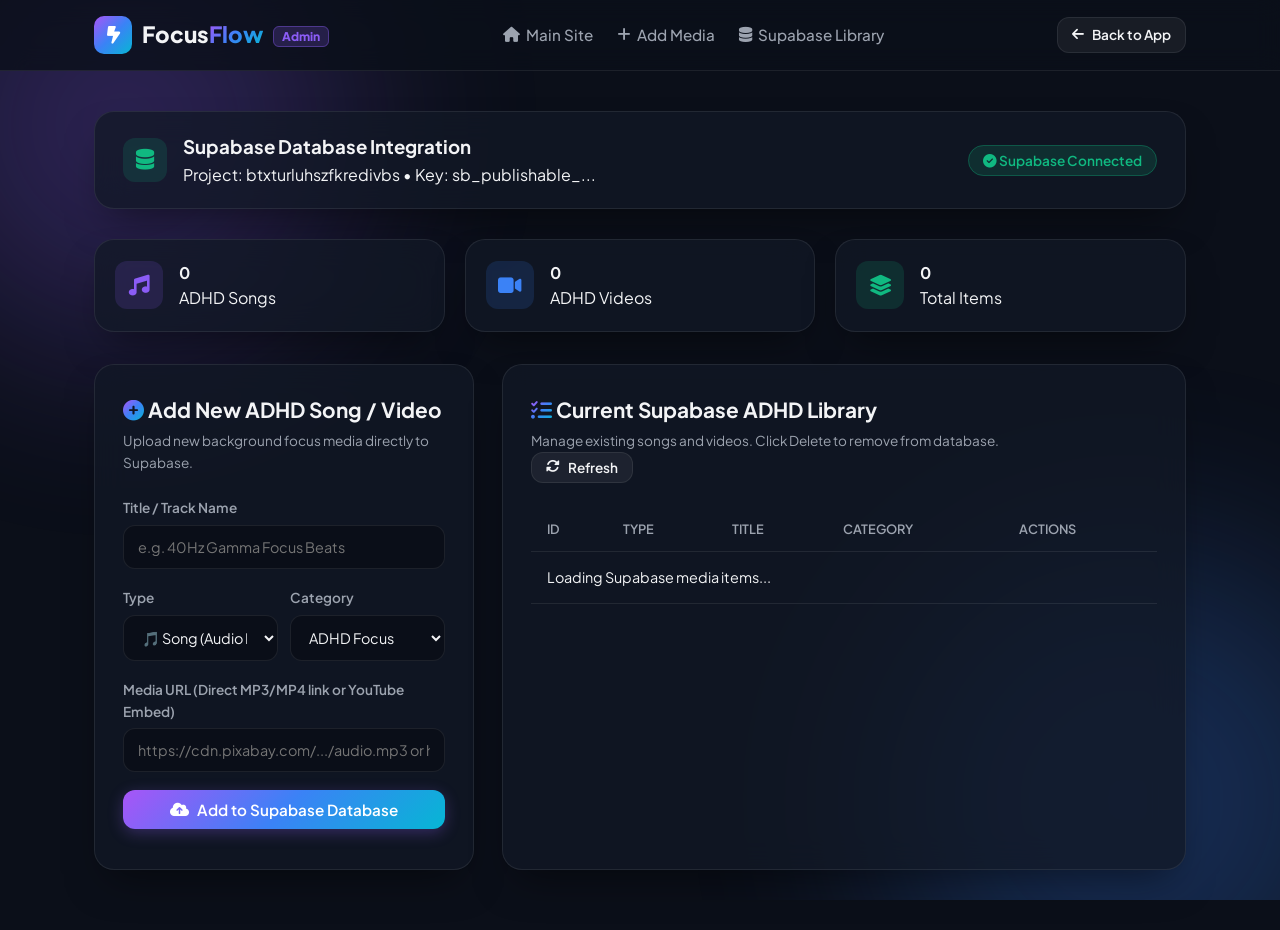
==== admin.html @ 46e99bf9 "FocusFlow: Add Supabase ADHD media player, Admin Portal, and Python server" ====
<!DOCTYPE html>
<html lang="en" data-theme="dark">
<head>
  <meta charset="UTF-8">
  <meta name="viewport" content="width=device-width, initial-scale=1.0">
  <title>FocusFlow — Admin Portal (Supabase ADHD Media Management)</title>
  <link rel="preconnect" href="https://fonts.googleapis.com">
  <link rel="preconnect" href="https://fonts.gstatic.com" crossorigin>
  <link href="https://fonts.googleapis.com/css2?family=Plus+Jakarta+Sans:wght@400;500;600;700;800&family=Space+Grotesk:wght@600;700&display=swap" rel="stylesheet">
  <link rel="stylesheet" href="https://cdnjs.cloudflare.com/ajax/libs/font-awesome/6.5.2/css/all.min.css">
  <link rel="stylesheet" href="style.css">
</head>
<body class="admin-body">
  <!-- Ambient background glow -->
  <div class="bg-glow">
    <div class="glow-orb orb-1"></div>
    <div class="glow-orb orb-2"></div>
  </div>

  <!-- Navbar -->
  <header class="navbar">
    <div class="nav-container">
      <a href="index.html" class="brand">
        <span class="brand-icon"><i class="fa-solid fa-bolt-lightning"></i></span>
        <span class="brand-name">Focus<span class="gradient-text">Flow</span> <span class="badge-admin">Admin</span></span>
      </a>
      <div class="nav-links">
        <a href="index.html"><i class="fa-solid fa-house"></i> Main Site</a>
        <a href="#add-section"><i class="fa-solid fa-plus"></i> Add Media</a>
        <a href="#manage-section"><i class="fa-solid fa-database"></i> Supabase Library</a>
      </div>
      <div class="nav-actions">
        <a href="index.html" class="btn btn-secondary btn-sm"><i class="fa-solid fa-arrow-left"></i> Back to App</a>
      </div>
    </div>
  </header>

  <main class="container admin-container">
    <!-- Supabase Status Banner -->
    <div class="supabase-banner glass-card">
      <div class="banner-left">
        <div class="supabase-logo"><i class="fa-solid fa-database"></i></div>
        <div>
          <h3>Supabase Database Integration</h3>
          <p>Project: <code>btxturluhszfkredivbs</code> • Key: <code>sb_publishable_...</code></p>
        </div>
      </div>
      <div class="banner-right">
        <span class="status-badge" id="dbStatusBadge"><i class="fa-solid fa-circle-check"></i> Supabase Connected</span>
      </div>
    </div>

    <!-- Stats grid -->
    <div class="admin-stats-grid">
      <div class="stat-card glass-card">
        <span class="stat-icon icon-purple"><i class="fa-solid fa-music"></i></span>
        <div>
          <h4 id="statAudioCount">0</h4>
          <p>ADHD Songs</p>
        </div>
      </div>
      <div class="stat-card glass-card">
        <span class="stat-icon icon-blue"><i class="fa-solid fa-video"></i></span>
        <div>
          <h4 id="statVideoCount">0</h4>
          <p>ADHD Videos</p>
        </div>
      </div>
      <div class="stat-card glass-card">
        <span class="stat-icon icon-green"><i class="fa-solid fa-layer-group"></i></span>
        <div>
          <h4 id="statTotalCount">0</h4>
          <p>Total Items</p>
        </div>
      </div>
    </div>

    <div class="admin-content-grid">
      <!-- Add Media Form -->
      <section id="add-section" class="glass-card form-card">
        <div class="card-header">
          <h3><i class="fa-solid fa-circle-plus gradient-text"></i> Add New ADHD Song / Video</h3>
          <p>Upload new background focus media directly to Supabase.</p>
        </div>

        <form id="addMediaForm">
          <div class="form-group">
            <label for="mediaTitle">Title / Track Name</label>
            <input type="text" id="mediaTitle" placeholder="e.g. 40Hz Gamma Focus Beats" required>
          </div>

          <div class="form-row">
            <div class="form-group">
              <label for="mediaType">Type</label>
              <select id="mediaType" required>
                <option value="audio">🎵 Song (Audio MP3/Stream)</option>
                <option value="video">🎬 Video (YouTube/MP4)</option>
              </select>
            </div>

            <div class="form-group">
              <label for="mediaCategory">Category</label>
              <select id="mediaCategory" required>
                <option value="ADHD Focus">ADHD Focus</option>
                <option value="Binaural Beats">Binaural Beats</option>
                <option value="Lo-Fi Beats">Lo-Fi Beats</option>
                <option value="Ambient Sound">Ambient Sound</option>
                <option value="Lofi Video">Lofi Video</option>
                <option value="Study Video">Study Video</option>
              </select>
            </div>
          </div>

          <div class="form-group">
            <label for="mediaUrl">Media URL (Direct MP3/MP4 link or YouTube Embed)</label>
            <input type="url" id="mediaUrl" placeholder="https://cdn.pixabay.com/.../audio.mp3 or https://www.youtube.com/embed/..." required>
          </div>

          <button type="submit" class="btn btn-primary btn-block" id="saveMediaBtn">
            <i class="fa-solid fa-cloud-arrow-up"></i> Add to Supabase Database
          </button>
          <p id="formFeedback" class="form-feedback"></p>
        </form>
      </section>

      <!-- Manage Library -->
      <section id="manage-section" class="glass-card table-card">
        <div class="card-header flex-between">
          <div>
            <h3><i class="fa-solid fa-list-check gradient-text"></i> Current Supabase ADHD Library</h3>
            <p>Manage existing songs and videos. Click Delete to remove from database.</p>
          </div>
          <button id="refreshLibraryBtn" class="btn btn-secondary btn-sm"><i class="fa-solid fa-rotate"></i> Refresh</button>
        </div>

        <div class="table-responsive">
          <table class="admin-table">
            <thead>
              <tr>
                <th>ID</th>
                <th>Type</th>
                <th>Title</th>
                <th>Category</th>
                <th>Actions</th>
              </tr>
            </thead>
            <tbody id="mediaTableBody">
              <tr>
                <td colspan="5" class="text-center py-4">Loading Supabase media items...</td>
              </tr>
            </tbody>
          </table>
        </div>
      </section>
    </div>
  </main>

  <script src="script.js"></script>
</body>
</html>
---- style.css ----
/* ==========================================================================
   FocusFlow Modern Dark Glassmorphism CSS Design System
   ========================================================================== */

:root {
  --bg-primary: #0b0f19;
  --bg-card: rgba(18, 24, 38, 0.75);
  --bg-card-hover: rgba(28, 36, 56, 0.85);
  --border-color: rgba(255, 255, 255, 0.08);
  --text-main: #f3f4f6;
  --text-muted: #9ca3af;
  --accent-purple: #8b5cf6;
  --accent-blue: #3b82f6;
  --accent-cyan: #06b6d4;
  --accent-green: #10b981;
  --accent-red: #ef4444;
  --gradient-brand: linear-gradient(135deg, #a855f7 0%, #3b82f6 50%, #06b6d4 100%);
  --radius-lg: 20px;
  --radius-md: 12px;
  --radius-sm: 8px;
  --shadow-lg: 0 20px 40px -15px rgba(0, 0, 0, 0.5);
  --transition-fast: all 0.2s cubic-bezier(0.4, 0, 0.2, 1);
}

[data-theme="light"] {
  --bg-primary: #f8fafc;
  --bg-card: rgba(255, 255, 255, 0.85);
  --bg-card-hover: rgba(255, 255, 255, 0.95);
  --border-color: rgba(0, 0, 0, 0.08);
  --text-main: #0f172a;
  --text-muted: #64748b;
  --shadow-lg: 0 10px 30px -10px rgba(0, 0, 0, 0.1);
}

* {
  box-sizing: border-box;
  margin: 0;
  padding: 0;
  font-family: 'Plus Jakarta Sans', -apple-system, sans-serif;
}

body {
  background-color: var(--bg-primary);
  color: var(--text-main);
  min-height: 100vh;
  line-height: 1.6;
  overflow-x: hidden;
  position: relative;
  transition: background-color 0.3s ease, color 0.3s ease;
}

/* Background Ambient Orbs */
.bg-glow {
  position: fixed;
  inset: 0;
  pointer-events: none;
  z-index: -1;
  overflow: hidden;
}

.glow-orb {
  position: absolute;
  border-radius: 50%;
  filter: blur(100px);
  opacity: 0.25;
}

.orb-1 { width: 450px; height: 450px; background: #8b5cf6; top: -100px; left: -100px; }
.orb-2 { width: 500px; height: 500px; background: #3b82f6; bottom: -150px; right: -100px; }
.orb-3 { width: 300px; height: 300px; background: #06b6d4; top: 40%; left: 35%; }

.container {
  max-width: 1140px;
  margin: 0 auto;
  padding: 0 24px;
}

.gradient-text {
  background: var(--gradient-brand);
  -webkit-background-clip: text;
  -webkit-text-fill-color: transparent;
}

.glass-card {
  background: var(--bg-card);
  backdrop-filter: blur(16px);
  -webkit-backdrop-filter: blur(16px);
  border: 1px solid var(--border-color);
  border-radius: var(--radius-lg);
  box-shadow: var(--shadow-lg);
  transition: var(--transition-fast);
}

.glass-card:hover {
  border-color: rgba(255, 255, 255, 0.15);
}

/* Navbar */
.navbar {
  position: sticky;
  top: 0;
  z-index: 100;
  background: rgba(11, 15, 25, 0.8);
  backdrop-filter: blur(12px);
  border-bottom: 1px solid var(--border-color);
  padding: 16px 0;
}

.nav-container {
  display: flex;
  align-items: center;
  justify-content: space-between;
  max-width: 1140px;
  margin: 0 auto;
  padding: 0 24px;
}

.brand {
  display: flex;
  align-items: center;
  gap: 10px;
  text-decoration: none;
  font-size: 1.4rem;
  font-weight: 800;
  color: var(--text-main);
  font-family: 'Space Grotesk', sans-serif;
}

.brand-icon {
  width: 38px;
  height: 38px;
  background: var(--gradient-brand);
  border-radius: 10px;
  display: flex;
  align-items: center;
  justify-content: center;
  color: white;
  font-size: 1.1rem;
}

.badge-admin {
  font-size: 0.75rem;
  padding: 2px 8px;
  background: rgba(139, 92, 246, 0.2);
  color: var(--accent-purple);
  border: 1px solid rgba(139, 92, 246, 0.4);
  border-radius: 6px;
  margin-left: 6px;
  vertical-align: middle;
}

.nav-links {
  display: flex;
  gap: 24px;
}

.nav-links a {
  color: var(--text-muted);
  text-decoration: none;
  font-weight: 500;
  font-size: 0.95rem;
  transition: var(--transition-fast);
  display: flex;
  align-items: center;
  gap: 6px;
}

.nav-links a:hover {
  color: var(--text-main);
}

.nav-actions {
  display: flex;
  align-items: center;
  gap: 12px;
}

/* Buttons */
.btn {
  display: inline-flex;
  align-items: center;
  justify-content: center;
  gap: 8px;
  padding: 10px 20px;
  border-radius: var(--radius-md);
  font-weight: 600;
  font-size: 0.95rem;
  cursor: pointer;
  border: none;
  transition: var(--transition-fast);
  text-decoration: none;
}

.btn-primary {
  background: var(--gradient-brand);
  color: white;
  box-shadow: 0 4px 15px rgba(139, 92, 246, 0.3);
}

.btn-primary:hover {
  transform: translateY(-2px);
  box-shadow: 0 6px 20px rgba(139, 92, 246, 0.4);
}

.btn-secondary {
  background: rgba(255, 255, 255, 0.06);
  color: var(--text-main);
  border: 1px solid var(--border-color);
}

.btn-secondary:hover {
  background: rgba(255, 255, 255, 0.12);
}

.btn-outline {
  background: transparent;
  border: 1px solid var(--accent-purple);
  color: var(--accent-purple);
}

.btn-outline:hover {
  background: rgba(139, 92, 246, 0.1);
}

.btn-danger {
  background: rgba(239, 68, 68, 0.15);
  color: var(--accent-red);
  border: 1px solid rgba(239, 68, 68, 0.3);
}

.btn-danger:hover {
  background: rgba(239, 68, 68, 0.3);
}

.btn-sm { padding: 6px 14px; font-size: 0.85rem; }
.btn-lg { padding: 14px 28px; font-size: 1.05rem; }
.btn-block { width: 100%; }

.icon-button {
  width: 40px;
  height: 40px;
  border-radius: 50%;
  background: rgba(255, 255, 255, 0.05);
  border: 1px solid var(--border-color);
  color: var(--text-main);
  cursor: pointer;
  display: flex;
  align-items: center;
  justify-content: center;
  transition: var(--transition-fast);
}

.icon-button:hover {
  background: rgba(255, 255, 255, 0.1);
}

.btn-circle {
  width: 44px;
  height: 44px;
  border-radius: 50%;
  border: 1px solid var(--border-color);
  background: rgba(255, 255, 255, 0.08);
  color: var(--text-main);
  cursor: pointer;
  display: flex;
  align-items: center;
  justify-content: center;
  font-size: 1.1rem;
  transition: var(--transition-fast);
}

.btn-circle:hover {
  background: rgba(255, 255, 255, 0.18);
  transform: scale(1.05);
}

.btn-play-main {
  width: 56px;
  height: 56px;
  background: var(--gradient-brand);
  color: white;
  border: none;
  font-size: 1.3rem;
  box-shadow: 0 0 20px rgba(139, 92, 246, 0.4);
}

.btn-play-main:hover {
  transform: scale(1.08);
  box-shadow: 0 0 25px rgba(139, 92, 246, 0.6);
}

/* Hero Section */
.hero-section {
  padding: 80px 0 50px;
  text-align: center;
}

.badge {
  display: inline-flex;
  align-items: center;
  gap: 8px;
  padding: 6px 16px;
  border-radius: 30px;
  background: rgba(139, 92, 246, 0.12);
  border: 1px solid rgba(139, 92, 246, 0.3);
  color: var(--accent-purple);
  font-size: 0.85rem;
  font-weight: 600;
  margin-bottom: 24px;
}

.hero-title {
  font-size: 3.5rem;
  font-weight: 800;
  line-height: 1.15;
  margin-bottom: 20px;
  font-family: 'Space Grotesk', sans-serif;
}

.hero-subtitle {
  font-size: 1.2rem;
  color: var(--text-muted);
  max-width: 680px;
  margin: 0 auto 36px;
}

.hero-buttons {
  display: flex;
  justify-content: center;
  gap: 16px;
  flex-wrap: wrap;
}

/* Sections */
.player-section, .timer-section, .ai-section, .features-section {
  padding: 50px 0;
}

.section-header {
  text-align: center;
  margin-bottom: 36px;
}

.section-title {
  font-size: 2.2rem;
  font-weight: 700;
  margin-bottom: 8px;
  font-family: 'Space Grotesk', sans-serif;
}

.section-desc {
  color: var(--text-muted);
  font-size: 1rem;
}

/* ADHD Player Card */
.player-card {
  padding: 32px;
}

.player-header {
  display: flex;
  justify-content: space-between;
  align-items: center;
  margin-bottom: 24px;
  padding-bottom: 20px;
  border-bottom: 1px solid var(--border-color);
}

.player-status-wrap {
  display: flex;
  align-items: center;
  gap: 16px;
}

.now-playing-label {
  font-size: 0.75rem;
  font-weight: 700;
  color: var(--accent-purple);
  letter-spacing: 1px;
}

.track-title {
  font-size: 1.4rem;
  font-weight: 700;
  margin: 2px 0 4px;
}

.track-category-badge {
  display: inline-block;
  padding: 2px 10px;
  background: rgba(6, 182, 212, 0.15);
  color: var(--accent-cyan);
  border: 1px solid rgba(6, 182, 212, 0.3);
  border-radius: 12px;
  font-size: 0.75rem;
  font-weight: 600;
}

/* Equalizer Animation */
.playing-equalizer {
  display: flex;
  align-items: flex-end;
  gap: 3px;
  height: 24px;
}

.playing-equalizer span {
  width: 4px;
  height: 100%;
  background: var(--gradient-brand);
  border-radius: 3px;
  animation: eqBounce 1.2s infinite ease-in-out alternate;
}

.playing-equalizer span:nth-child(1) { animation-delay: 0.1s; }
.playing-equalizer span:nth-child(2) { animation-delay: 0.3s; }
.playing-equalizer span:nth-child(3) { animation-delay: 0.2s; }
.playing-equalizer span:nth-child(4) { animation-delay: 0.4s; }

@keyframes eqBounce {
  0% { height: 4px; }
  100% { height: 24px; }
}

.player-controls-row {
  display: flex;
  align-items: center;
  justify-content: space-between;
  margin-bottom: 24px;
}

.audio-controls {
  display: flex;
  align-items: center;
  gap: 16px;
}

.volume-wrap {
  display: flex;
  align-items: center;
  gap: 12px;
  background: rgba(255, 255, 255, 0.03);
  padding: 8px 16px;
  border-radius: 30px;
  border: 1px solid var(--border-color);
}

.volume-slider {
  accent-color: var(--accent-purple);
  cursor: pointer;
  width: 100px;
}

.track-selector-section {
  display: flex;
  flex-direction: column;
  gap: 16px;
}

.filter-pills {
  display: flex;
  gap: 10px;
  flex-wrap: wrap;
}

.pill {
  padding: 6px 14px;
  border-radius: 20px;
  background: rgba(255, 255, 255, 0.05);
  border: 1px solid var(--border-color);
  color: var(--text-muted);
  font-size: 0.85rem;
  font-weight: 500;
  cursor: pointer;
  transition: var(--transition-fast);
}

.pill.active, .pill:hover {
  background: rgba(139, 92, 246, 0.2);
  color: var(--accent-purple);
  border-color: rgba(139, 92, 246, 0.4);
}

.select-wrapper {
  display: flex;
  flex-direction: column;
  gap: 8px;
}

.select-wrapper label {
  font-size: 0.85rem;
  font-weight: 600;
  color: var(--text-muted);
}

.track-select-dropdown {
  width: 100%;
  padding: 12px 16px;
  border-radius: var(--radius-md);
  background: rgba(11, 15, 25, 0.9);
  color: var(--text-main);
  border: 1px solid var(--border-color);
  font-size: 0.95rem;
  cursor: pointer;
  outline: none;
}

/* Background Video Overlay */
.video-bg-container {
  position: fixed;
  inset: 0;
  z-index: 999;
  background: black;
  display: flex;
  align-items: center;
  justify-content: center;
}

.video-bg-container iframe {
  width: 100vw;
  height: 100vh;
  border: none;
  pointer-events: auto;
}

.video-overlay-shade {
  position: absolute;
  inset: 0;
  background: rgba(0, 0, 0, 0.35);
  pointer-events: none;
}

.btn-close-video {
  position: absolute;
  top: 24px;
  right: 24px;
  z-index: 1000;
  width: 48px;
  height: 48px;
  border-radius: 50%;
  background: rgba(0, 0, 0, 0.7);
  color: white;
  border: 1px solid rgba(255, 255, 255, 0.3);
  font-size: 1.4rem;
  cursor: pointer;
  display: flex;
  align-items: center;
  justify-content: center;
}

/* Timer Section */
.timer-card {
  max-width: 520px;
  margin: 0 auto;
  padding: 36px;
  text-align: center;
}

.timer-modes {
  display: flex;
  justify-content: center;
  gap: 8px;
  background: rgba(255, 255, 255, 0.04);
  padding: 6px;
  border-radius: 30px;
  margin-bottom: 32px;
}

.mode-tab {
  flex: 1;
  padding: 10px;
  border-radius: 20px;
  border: none;
  background: transparent;
  color: var(--text-muted);
  font-weight: 600;
  font-size: 0.85rem;
  cursor: pointer;
  transition: var(--transition-fast);
}

.mode-tab.active {
  background: var(--gradient-brand);
  color: white;
  box-shadow: 0 4px 12px rgba(139, 92, 246, 0.3);
}

.timer-circle-wrap {
  position: relative;
  width: 220px;
  height: 220px;
  margin: 0 auto 32px;
  display: flex;
  align-items: center;
  justify-content: center;
}

.progress-ring {
  transform: rotate(-90deg);
}

.progress-ring-bg { stroke: rgba(255, 255, 255, 0.08); }
.progress-ring-fg {
  stroke: url(#gradient);
  stroke-dasharray: 596.9;
  stroke-dashoffset: 0;
  stroke-linecap: round;
  transition: stroke-dashoffset 0.5s ease;
}

.timer-center-info {
  position: absolute;
  display: flex;
  flex-direction: column;
  align-items: center;
}

.time-text {
  font-size: 3.2rem;
  font-weight: 800;
  font-family: 'Space Grotesk', sans-serif;
  letter-spacing: -1px;
}

.session-label {
  font-size: 0.85rem;
  color: var(--text-muted);
}

.timer-controls {
  display: flex;
  justify-content: center;
  gap: 16px;
  margin-bottom: 28px;
}

.quick-stats {
  display: flex;
  justify-content: space-around;
  border-top: 1px solid var(--border-color);
  padding-top: 20px;
}

.stat-box {
  display: flex;
  flex-direction: column;
}

.stat-num {
  font-size: 1.5rem;
  font-weight: 700;
  color: var(--accent-purple);
}

.stat-text {
  font-size: 0.8rem;
  color: var(--text-muted);
}

/* AI Section */
.ai-card {
  max-width: 680px;
  margin: 0 auto;
  padding: 32px;
}

.ai-coach-header {
  display: flex;
  align-items: center;
  gap: 16px;
  margin-bottom: 24px;
}

.ai-avatar {
  width: 48px;
  height: 48px;
  border-radius: 50%;
  background: var(--gradient-brand);
  display: flex;
  align-items: center;
  justify-content: center;
  color: white;
  font-size: 1.3rem;
}

.ai-name { font-size: 1.2rem; font-weight: 700; }
.ai-status { font-size: 0.85rem; color: var(--text-muted); display: flex; align-items: center; gap: 6px; }

.status-dot {
  width: 8px;
  height: 8px;
  background: var(--accent-green);
  border-radius: 50%;
  display: inline-block;
}

.ai-bubble {
  background: rgba(255, 255, 255, 0.04);
  border: 1px solid var(--border-color);
  padding: 20px;
  border-radius: var(--radius-md);
  font-size: 1.05rem;
  margin-bottom: 24px;
  min-height: 80px;
  transition: opacity 0.2s ease;
  white-space: pre-line;
}

.ai-actions {
  display: flex;
  gap: 12px;
  flex-wrap: wrap;
}

/* Floating Bottom-Right Capsule Player (Exact Match to Design) */
.floating-capsule-player {
  position: fixed;
  bottom: 28px;
  right: 28px;
  z-index: 1000;
  display: flex;
  align-items: center;
  justify-content: space-between;
  gap: 16px;
  padding: 8px 12px 8px 10px;
  min-width: 320px;
  max-width: 360px;
  border-radius: 50px;
  background: rgba(15, 20, 32, 0.95);
  border: 1px solid rgba(255, 255, 255, 0.12);
  box-shadow: 0 15px 35px rgba(0, 0, 0, 0.6);
  backdrop-filter: blur(16px);
  -webkit-backdrop-filter: blur(16px);
  transition: transform 0.2s ease, box-shadow 0.2s ease;
}

.floating-capsule-player:hover {
  transform: translateY(-2px);
  box-shadow: 0 20px 40px rgba(0, 0, 0, 0.8);
  border-color: rgba(139, 92, 246, 0.4);
}

.capsule-left {
  display: flex;
  align-items: center;
  gap: 12px;
  flex: 1;
  overflow: hidden;
}

.capsule-cd-icon {
  width: 36px;
  height: 36px;
  border-radius: 50%;
  background: #8b5cf6;
  color: #ffffff;
  display: flex;
  align-items: center;
  justify-content: center;
  font-size: 1.05rem;
  flex-shrink: 0;
  box-shadow: 0 4px 12px rgba(139, 92, 246, 0.4);
}

.capsule-track-info {
  display: flex;
  flex-direction: column;
  overflow: hidden;
}

.capsule-title {
  font-weight: 700;
  font-size: 0.88rem;
  color: #ffffff;
  white-space: nowrap;
  overflow: hidden;
  text-overflow: ellipsis;
  max-width: 190px;
}

.capsule-sub {
  font-size: 0.75rem;
  color: #9ca3af;
  margin-top: 1px;
}

.capsule-select-overlay {
  position: absolute;
  left: 0;
  top: 0;
  width: 80%;
  height: 100%;
  opacity: 0;
  cursor: pointer;
  z-index: 2;
}

.capsule-controls {
  position: relative;
  z-index: 3;
  flex-shrink: 0;
}

.capsule-play-btn {
  width: 44px;
  height: 44px;
  border-radius: 50%;
  background: rgba(255, 255, 255, 0.08);
  border: 1px solid rgba(255, 255, 255, 0.15);
  color: #ffffff;
  display: flex;
  align-items: center;
  justify-content: center;
  font-size: 1.1rem;
  cursor: pointer;
  transition: all 0.2s ease;
}

.capsule-play-btn:hover {
  background: rgba(255, 255, 255, 0.2);
  transform: scale(1.06);
}

/* Admin Portal Styles */
.admin-container { padding-top: 40px; padding-bottom: 60px; }
.supabase-banner { display: flex; justify-content: space-between; align-items: center; padding: 20px 28px; margin-bottom: 30px; }
.banner-left { display: flex; align-items: center; gap: 16px; }
.supabase-logo { width: 44px; height: 44px; background: rgba(16, 185, 129, 0.15); color: var(--accent-green); border-radius: 12px; display: flex; align-items: center; justify-content: center; font-size: 1.3rem; }
.status-badge { padding: 6px 14px; background: rgba(16, 185, 129, 0.15); color: var(--accent-green); border: 1px solid rgba(16, 185, 129, 0.3); border-radius: 20px; font-size: 0.85rem; font-weight: 600; }

.admin-stats-grid { display: grid; grid-template-columns: repeat(auto-fit, minmax(200px, 1fr)); gap: 20px; margin-bottom: 32px; }
.stat-card { display: flex; align-items: center; gap: 16px; padding: 20px; }
.stat-icon { width: 48px; height: 48px; border-radius: 12px; display: flex; align-items: center; justify-content: center; font-size: 1.3rem; }
.icon-purple { background: rgba(139, 92, 246, 0.15); color: var(--accent-purple); }
.icon-blue { background: rgba(59, 130, 246, 0.15); color: var(--accent-blue); }
.icon-green { background: rgba(16, 185, 129, 0.15); color: var(--accent-green); }

.admin-content-grid { display: grid; grid-template-columns: 380px 1fr; gap: 28px; }
@media (max-width: 900px) { .admin-content-grid { grid-template-columns: 1fr; } }

.form-card, .table-card { padding: 28px; }
.card-header { margin-bottom: 24px; }
.card-header h3 { font-size: 1.3rem; font-weight: 700; margin-bottom: 4px; }
.card-header p { font-size: 0.85rem; color: var(--text-muted); }

.form-group { margin-bottom: 18px; display: flex; flex-direction: column; gap: 6px; }
.form-group label { font-size: 0.85rem; font-weight: 600; color: var(--text-muted); }
.form-group input, .form-group select {
  width: 100%;
  padding: 12px 14px;
  border-radius: var(--radius-md);
  background: rgba(11, 15, 25, 0.9);
  border: 1px solid var(--border-color);
  color: var(--text-main);
  font-size: 0.9rem;
}

.form-row { display: grid; grid-template-columns: 1fr 1fr; gap: 12px; }
.form-feedback { margin-top: 12px; font-size: 0.85rem; text-align: center; }
.form-feedback.success { color: var(--accent-green); }
.form-feedback.error { color: var(--accent-red); }

.table-responsive { overflow-x: auto; }
.admin-table { width: 100%; border-collapse: collapse; text-align: left; font-size: 0.9rem; }
.admin-table th { padding: 12px 16px; border-bottom: 1px solid var(--border-color); color: var(--text-muted); font-weight: 600; font-size: 0.8rem; text-transform: uppercase; }
.admin-table td { padding: 14px 16px; border-bottom: 1px solid var(--border-color); }
.badge-type { padding: 4px 10px; border-radius: 12px; font-size: 0.75rem; font-weight: 600; }
.badge-audio { background: rgba(139, 92, 246, 0.15); color: var(--accent-purple); }
.badge-video { background: rgba(59, 130, 246, 0.15); color: var(--accent-blue); }
.category-pill { padding: 2px 8px; background: rgba(255, 255, 255, 0.06); border-radius: 6px; font-size: 0.8rem; }

.footer { border-top: 1px solid var(--border-color); padding: 40px 0; text-align: center; margin-top: 60px; }
.footer-content { display: flex; flex-direction: column; align-items: center; gap: 12px; }
.footer-text { color: var(--text-muted); font-size: 0.9rem; }
.copyright { color: var(--text-muted); font-size: 0.8rem; }
.hidden { display: none !important; }
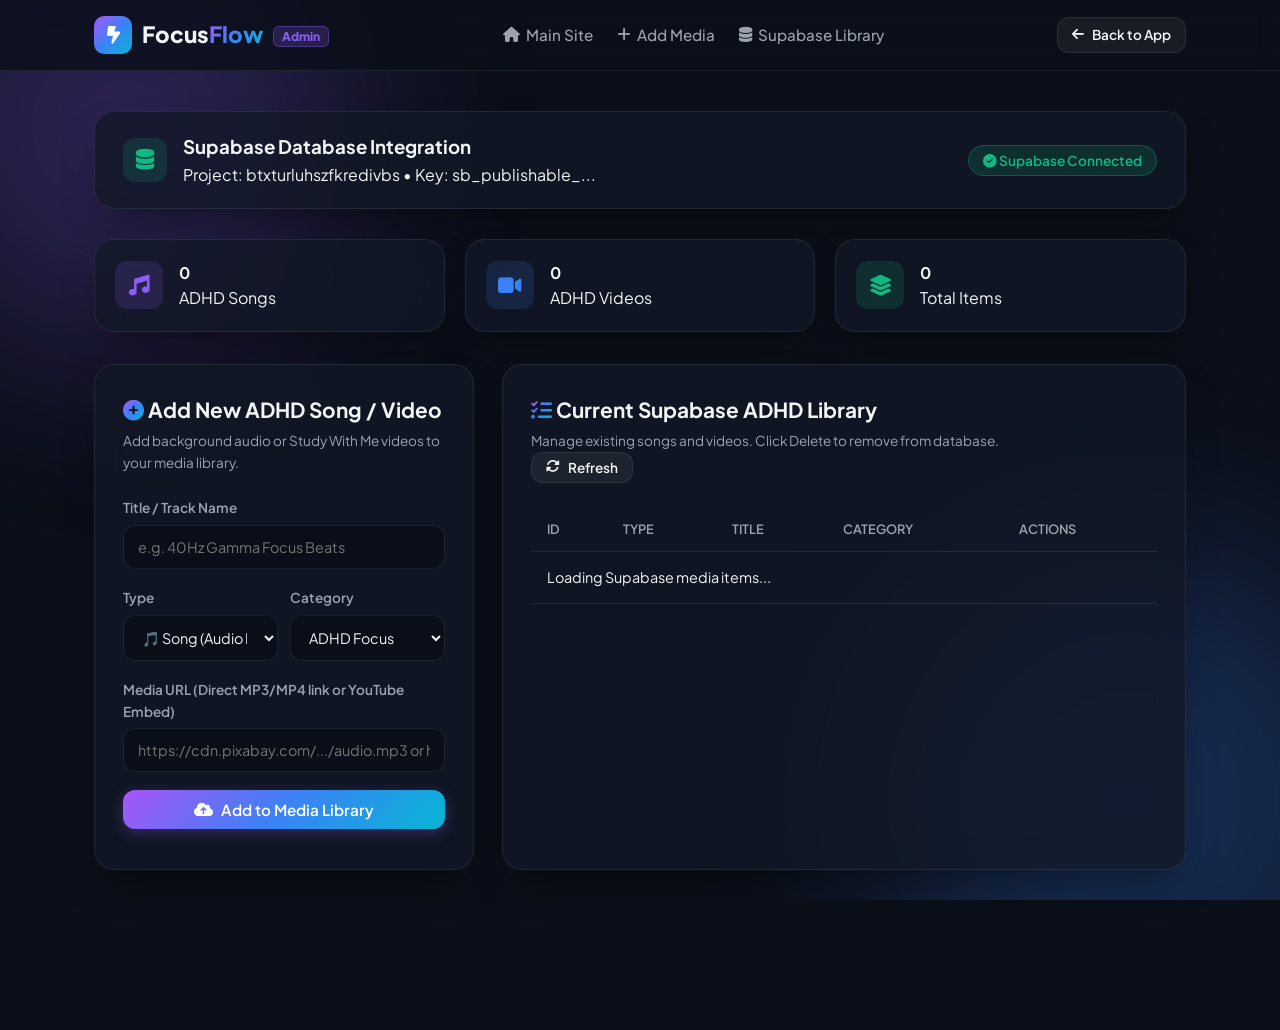
==== commit a409095f: "Add student authentication and Study With Me media workspace" ====
--- a/admin.html
+++ b/admin.html
@@ -80,7 +80,7 @@
       <section id="add-section" class="glass-card form-card">
         <div class="card-header">
           <h3><i class="fa-solid fa-circle-plus gradient-text"></i> Add New ADHD Song / Video</h3>
-          <p>Upload new background focus media directly to Supabase.</p>
+          <p>Add background audio or Study With Me videos to your media library.</p>
         </div>
 
         <form id="addMediaForm">
@@ -94,7 +94,7 @@
               <label for="mediaType">Type</label>
               <select id="mediaType" required>
                 <option value="audio">🎵 Song (Audio MP3/Stream)</option>
-                <option value="video">🎬 Video (YouTube/MP4)</option>
+                <option value="video">🎬 Study With Me (YouTube / Direct Video)</option>
               </select>
             </div>
 
@@ -117,7 +117,7 @@
           </div>
 
           <button type="submit" class="btn btn-primary btn-block" id="saveMediaBtn">
-            <i class="fa-solid fa-cloud-arrow-up"></i> Add to Supabase Database
+            <i class="fa-solid fa-cloud-arrow-up"></i> Add to Media Library
           </button>
           <p id="formFeedback" class="form-feedback"></p>
         </form>
--- a/style.css
+++ b/style.css
@@ -549,12 +549,358 @@
   justify-content: center;
 }
 
-/* Timer Section */
+/* Timer & Three-Column Focus Station Layout */
+.timer-station-container {
+  max-width: 1380px;
+}
+
+.timer-layout-wrapper {
+  display: flex;
+  align-items: stretch;
+  justify-content: center;
+  gap: 20px;
+  max-width: 1360px;
+  margin: 0 auto;
+}
+
+.tasks-sidebar {
+  flex: 1 1 310px;
+  max-width: 360px;
+  min-width: 270px;
+  padding: 24px 20px;
+  display: flex;
+  flex-direction: column;
+  text-align: left;
+}
+
 .timer-card {
-  max-width: 520px;
-  margin: 0 auto;
-  padding: 36px;
+  flex: 1.25 1 420px;
+  max-width: 480px;
+  min-width: 320px;
+  margin: 0;
+  padding: 28px 24px;
   text-align: center;
+  display: flex;
+  flex-direction: column;
+  justify-content: space-between;
+}
+
+.ai-card {
+  flex: 1.15 1 350px;
+  max-width: 440px;
+  min-width: 280px;
+  margin: 0;
+  padding: 24px 20px;
+  display: flex;
+  flex-direction: column;
+  text-align: left;
+}
+
+.tasks-header {
+  display: flex;
+  align-items: center;
+  justify-content: space-between;
+  margin-bottom: 16px;
+}
+
+.tasks-title-wrap {
+  display: flex;
+  align-items: center;
+  gap: 10px;
+}
+
+.tasks-icon {
+  width: 34px;
+  height: 34px;
+  border-radius: 8px;
+  background: rgba(139, 92, 246, 0.15);
+  color: var(--accent-purple);
+  display: flex;
+  align-items: center;
+  justify-content: center;
+  font-size: 0.95rem;
+}
+
+.tasks-title {
+  font-size: 1.15rem;
+  font-weight: 700;
+  color: var(--text-main);
+  margin: 0;
+}
+
+.tasks-counter {
+  font-size: 0.78rem;
+  font-weight: 700;
+  color: var(--accent-cyan);
+  background: rgba(6, 182, 212, 0.12);
+  border: 1px solid rgba(6, 182, 212, 0.3);
+  padding: 3px 10px;
+  border-radius: 20px;
+}
+
+.task-input-form {
+  display: flex;
+  gap: 8px;
+  margin-bottom: 12px;
+}
+
+.task-input {
+  flex: 1;
+  padding: 10px 14px;
+  border-radius: var(--radius-md);
+  background: rgba(255, 255, 255, 0.05);
+  border: 1px solid var(--border-color);
+  color: var(--text-main);
+  font-size: 0.9rem;
+  outline: none;
+  transition: var(--transition-fast);
+}
+
+.task-input:focus {
+  border-color: var(--accent-purple);
+  background: rgba(255, 255, 255, 0.08);
+  box-shadow: 0 0 0 3px rgba(139, 92, 246, 0.2);
+}
+
+.task-input::placeholder {
+  color: var(--text-muted);
+}
+
+.task-add-btn {
+  width: 40px;
+  height: 40px;
+  padding: 0;
+  border-radius: var(--radius-md);
+  display: flex;
+  align-items: center;
+  justify-content: center;
+  flex-shrink: 0;
+}
+
+.tasks-filter-bar {
+  display: flex;
+  gap: 4px;
+  margin-bottom: 12px;
+  padding: 3px;
+  background: rgba(255, 255, 255, 0.03);
+  border-radius: 10px;
+  border: 1px solid var(--border-color);
+}
+
+.task-filter-btn {
+  flex: 1;
+  padding: 5px 8px;
+  font-size: 0.78rem;
+  font-weight: 600;
+  border: none;
+  background: transparent;
+  color: var(--text-muted);
+  border-radius: 7px;
+  cursor: pointer;
+  transition: var(--transition-fast);
+  text-align: center;
+}
+
+.task-filter-btn.active, .task-filter-btn:hover {
+  background: rgba(139, 92, 246, 0.18);
+  color: var(--accent-purple);
+}
+
+.tasks-list {
+  list-style: none;
+  margin: 0;
+  padding: 0;
+  display: flex;
+  flex-direction: column;
+  gap: 8px;
+  overflow-y: auto;
+  max-height: 285px;
+  min-height: 170px;
+  flex: 1;
+  padding-right: 4px;
+  scrollbar-width: thin;
+  scrollbar-color: var(--accent-purple) rgba(255, 255, 255, 0.05);
+}
+
+.tasks-list::-webkit-scrollbar {
+  width: 5px;
+}
+
+.tasks-list::-webkit-scrollbar-thumb {
+  background: var(--accent-purple);
+  border-radius: 10px;
+}
+
+.task-item {
+  display: flex;
+  align-items: center;
+  gap: 10px;
+  padding: 9px 12px;
+  background: rgba(255, 255, 255, 0.03);
+  border: 1px solid var(--border-color);
+  border-radius: var(--radius-md);
+  transition: var(--transition-fast);
+  word-break: break-word;
+}
+
+.task-item:hover {
+  background: rgba(255, 255, 255, 0.06);
+  border-color: rgba(139, 92, 246, 0.35);
+}
+
+.task-item.completed {
+  opacity: 0.72;
+  background: rgba(16, 185, 129, 0.05);
+  border-color: rgba(16, 185, 129, 0.2);
+}
+
+.task-checkbox-btn {
+  width: 20px;
+  height: 20px;
+  border-radius: 6px;
+  border: 2px solid var(--text-muted);
+  background: transparent;
+  cursor: pointer;
+  display: flex;
+  align-items: center;
+  justify-content: center;
+  flex-shrink: 0;
+  transition: var(--transition-fast);
+  color: transparent;
+  font-size: 0.7rem;
+  padding: 0;
+}
+
+.task-checkbox-btn:hover {
+  border-color: var(--accent-purple);
+}
+
+.task-item.completed .task-checkbox-btn {
+  background: var(--accent-green);
+  border-color: var(--accent-green);
+  color: white;
+}
+
+.task-text {
+  flex: 1;
+  font-size: 0.88rem;
+  color: var(--text-main);
+  line-height: 1.4;
+  cursor: pointer;
+  transition: var(--transition-fast);
+  user-select: none;
+}
+
+.task-item.completed .task-text {
+  text-decoration: line-through;
+  color: var(--text-muted);
+}
+
+.task-edit-input {
+  flex: 1;
+  font-size: 0.88rem;
+  color: var(--text-main);
+  background: rgba(255, 255, 255, 0.08);
+  border: 1px solid var(--accent-purple);
+  border-radius: 6px;
+  padding: 4px 8px;
+  outline: none;
+  font-family: inherit;
+}
+
+.task-actions {
+  display: flex;
+  gap: 4px;
+  opacity: 0.85;
+  transition: var(--transition-fast);
+  flex-shrink: 0;
+}
+
+.task-action-btn {
+  width: 26px;
+  height: 26px;
+  border-radius: 6px;
+  border: none;
+  background: transparent;
+  color: var(--text-muted);
+  cursor: pointer;
+  display: flex;
+  align-items: center;
+  justify-content: center;
+  font-size: 0.78rem;
+  transition: var(--transition-fast);
+}
+
+.task-action-btn.btn-edit:hover {
+  color: var(--accent-purple);
+  background: rgba(139, 92, 246, 0.15);
+}
+
+.task-action-btn.btn-delete:hover {
+  color: var(--accent-red);
+  background: rgba(239, 68, 68, 0.15);
+}
+
+.tasks-empty {
+  text-align: center;
+  padding: 36px 14px;
+  color: var(--text-muted);
+  font-size: 0.85rem;
+  display: flex;
+  flex-direction: column;
+  align-items: center;
+  gap: 8px;
+  margin: auto 0;
+}
+
+.tasks-empty i {
+  font-size: 1.8rem;
+  color: var(--accent-purple);
+  opacity: 0.55;
+}
+
+.tasks-footer {
+  display: flex;
+  align-items: center;
+  justify-content: space-between;
+  margin-top: 14px;
+  padding-top: 12px;
+  border-top: 1px solid var(--border-color);
+  font-size: 0.75rem;
+  color: var(--text-muted);
+}
+
+.tasks-hint {
+  display: flex;
+  align-items: center;
+  gap: 5px;
+}
+
+.btn-clear-done {
+  border: none;
+  background: transparent;
+  color: var(--text-muted);
+  font-size: 0.75rem;
+  cursor: pointer;
+  transition: var(--transition-fast);
+}
+
+.btn-clear-done:hover {
+  color: var(--accent-red);
+  text-decoration: underline;
+}
+
+@media (max-width: 1080px) {
+  .timer-layout-wrapper {
+    flex-direction: column;
+    align-items: center;
+    gap: 24px;
+  }
+  .tasks-sidebar, .timer-card, .ai-card {
+    max-width: 520px;
+    width: 100%;
+    margin: 0 auto;
+  }
 }
 
 .timer-modes {
@@ -659,17 +1005,13 @@
 }
 
 /* AI Section */
-.ai-card {
-  max-width: 680px;
-  margin: 0 auto;
-  padding: 32px;
-}
+
 
 .ai-coach-header {
   display: flex;
   align-items: center;
-  gap: 16px;
-  margin-bottom: 24px;
+  gap: 12px;
+  margin-bottom: 14px;
 }
 
 .ai-avatar {
@@ -698,19 +1040,134 @@
 .ai-bubble {
   background: rgba(255, 255, 255, 0.04);
   border: 1px solid var(--border-color);
-  padding: 20px;
+  padding: 14px 16px;
   border-radius: var(--radius-md);
-  font-size: 1.05rem;
-  margin-bottom: 24px;
-  min-height: 80px;
-  transition: opacity 0.2s ease;
-  white-space: pre-line;
+  font-size: 0.88rem;
+  margin-bottom: 12px;
+  height: 250px;
+  max-height: 270px;
+  overflow-y: auto !important;
+  overflow-x: hidden;
+  word-break: break-word;
+  line-height: 1.6;
+  display: flex;
+  flex-direction: column;
+  gap: 10px;
+  flex: 1;
+  scrollbar-width: thin;
+  scrollbar-color: var(--accent-purple) rgba(255, 255, 255, 0.08);
+}
+
+.ai-bubble::-webkit-scrollbar {
+  width: 7px;
+}
+
+.ai-bubble::-webkit-scrollbar-track {
+  background: rgba(255, 255, 255, 0.05);
+  border-radius: 10px;
+}
+
+.ai-bubble::-webkit-scrollbar-thumb {
+  background: var(--accent-purple);
+  border-radius: 10px;
+}
+
+.ai-bubble::-webkit-scrollbar-thumb:hover {
+  background: var(--accent-blue);
+}
+
+.ai-msg {
+  display: flex;
+  flex-direction: column;
+  gap: 4px;
+  width: 100%;
+}
+
+.ai-msg-user {
+  align-self: flex-end;
+  background: rgba(59, 130, 246, 0.14);
+  border: 1px solid rgba(59, 130, 246, 0.3);
+  padding: 10px 14px;
+  border-radius: 14px 14px 3px 14px;
+  max-width: 85%;
+  color: var(--text-main);
+  font-size: 0.92rem;
+}
+
+.ai-msg-user-label {
+  font-size: 0.75rem;
+  font-weight: 700;
+  color: var(--accent-cyan);
+  margin-bottom: 3px;
+  display: flex;
+  align-items: center;
+  gap: 5px;
+}
+
+.ai-msg-bot {
+  align-self: flex-start;
+  background: rgba(255, 255, 255, 0.035);
+  border: 1px solid var(--border-color);
+  padding: 14px 18px;
+  border-radius: 14px 14px 14px 3px;
+  max-width: 95%;
+  color: var(--text-main);
+  font-size: 0.95rem;
+}
+
+.ai-msg-bot-label {
+  font-size: 0.75rem;
+  font-weight: 700;
+  color: var(--accent-purple);
+  margin-bottom: 6px;
+  display: flex;
+  align-items: center;
+  gap: 5px;
 }
 
 .ai-actions {
   display: flex;
-  gap: 12px;
+  gap: 6px;
   flex-wrap: wrap;
+  margin-bottom: 12px;
+}
+
+.ai-chat-form {
+  margin-top: 10px;
+}
+
+.ai-input-wrapper {
+  display: flex;
+  gap: 10px;
+  align-items: center;
+}
+
+.ai-chat-input {
+  flex: 1;
+  background: rgba(255, 255, 255, 0.05);
+  border: 1px solid var(--border-color);
+  border-radius: var(--radius-md);
+  padding: 12px 18px;
+  color: var(--text-main);
+  font-size: 0.95rem;
+  outline: none;
+  transition: var(--transition-fast);
+}
+
+.ai-chat-input:focus {
+  border-color: var(--accent-purple);
+  box-shadow: 0 0 0 3px rgba(139, 92, 246, 0.2);
+  background: rgba(255, 255, 255, 0.08);
+}
+
+.ai-chat-input::placeholder {
+  color: var(--text-muted);
+}
+
+.ai-send-btn {
+  padding: 12px 22px;
+  white-space: nowrap;
+  gap: 8px;
 }
 
 /* Floating Bottom-Right Capsule Player (Exact Match to Design) */
@@ -875,3 +1332,443 @@
 .footer-text { color: var(--text-muted); font-size: 0.9rem; }
 .copyright { color: var(--text-muted); font-size: 0.8rem; }
 .hidden { display: none !important; }
+
+/* ==========================================================================
+   Focus Mode Overlay
+   ========================================================================== */
+.focus-mode-toggle-wrapper {
+  text-align: center;
+  margin-bottom: 12px;
+}
+
+/* Full-screen blurred overlay */
+.focus-overlay {
+  position: fixed;
+  inset: 0;
+  background: rgba(5, 8, 18, 0.72);
+  backdrop-filter: blur(8px);
+  -webkit-backdrop-filter: blur(8px);
+  display: flex;
+  flex-direction: column;
+  opacity: 0;
+  visibility: hidden;
+  transition: opacity 0.3s ease, visibility 0.3s ease;
+  z-index: 2000;
+  overflow: hidden;
+}
+
+.focus-overlay.active {
+  opacity: 1;
+  visibility: visible;
+}
+
+/* Top bar: pinned, never scrolls */
+.focus-top-bar {
+  display: flex;
+  align-items: center;
+  justify-content: space-between;
+  flex-wrap: wrap;
+  gap: 8px;
+  padding: 14px 20px;
+  flex-shrink: 0;
+}
+
+.focus-panel-toggles { display: flex; gap: 8px; }
+
+.focus-panel-btn.panel-active {
+  background: var(--gradient-brand);
+  color: white;
+  border-color: transparent;
+  box-shadow: 0 4px 12px rgba(139,92,246,0.35);
+}
+
+/* Inner shell: fills the overlay so the content area gets a real height */
+.focus-inner {
+  display: flex;
+  flex-direction: column;
+  flex: 1 1 auto;
+  min-height: 0;
+  width: 100%;
+}
+
+/* Content area fills remaining viewport exactly */
+.focus-content {
+  flex: 1 1 0;
+  min-height: 0;
+  display: flex;
+  gap: 16px;
+  align-items: center;
+  justify-content: center;
+  padding: 16px 20px 20px;
+  overflow: hidden;
+  transition: all 0.3s ease;
+}
+
+/* Timer: no panel open — large, centered, no scroll */
+.focus-content .timer-card {
+  flex: 0 0 auto;
+  width: min(480px, 90vw);
+  max-height: 100%;
+  overflow: visible;
+  transition: flex 0.3s ease, width 0.3s ease;
+}
+
+/* Timer adapts when panels open */
+.focus-content.has-tasks .timer-card,
+.focus-content.has-ai    .timer-card {
+  flex: 1 1 320px;
+  width: auto;
+  max-width: 480px;
+}
+
+/* Side panels */
+.focus-content .tasks-sidebar,
+.focus-content .ai-card {
+  flex: 1 1 300px;
+  max-width: 360px;
+  height: 100%;
+  overflow-y: auto;
+  display: none;
+}
+
+.focus-content .tasks-sidebar.focus-visible,
+.focus-content .ai-card.focus-visible {
+  display: flex;
+  flex-direction: column;
+}
+
+/* Responsive: stack vertically on small screens */
+@media (max-width: 860px) {
+  .focus-content {
+    flex-direction: column;
+    align-items: stretch;
+    justify-content: flex-start;
+    overflow-y: auto;
+    padding: 16px 12px 16px;
+  }
+  .focus-content .tasks-sidebar,
+  .focus-content .ai-card,
+  .focus-content .timer-card {
+    flex: unset;
+    width: 100%;
+    max-width: 100%;
+    height: auto;
+    max-height: none;
+    overflow: visible;
+  }
+}
+/* ==========================================================================
+   Timer Settings Modal
+   ========================================================================== */
+.timer-settings-btn {
+  width: 34px; height: 34px; font-size: 0.9rem; z-index: 1;
+}
+
+.settings-modal-backdrop {
+  position: fixed; inset: 0; z-index: 3000;
+  display: flex; align-items: center; justify-content: center;
+  background: rgba(5,8,18,0.55);
+  backdrop-filter: blur(6px);
+  opacity: 0; visibility: hidden;
+  transition: opacity 0.25s ease, visibility 0.25s ease;
+}
+.settings-modal-backdrop.open { opacity: 1; visibility: visible; }
+
+.settings-modal {
+  padding: 28px 28px 22px;
+  width: min(360px, 90vw);
+  display: flex; flex-direction: column; gap: 18px;
+  transform: translateY(16px);
+  transition: transform 0.25s ease;
+}
+.settings-modal-backdrop.open .settings-modal { transform: translateY(0); }
+
+.settings-title {
+  font-size: 1.1rem; font-weight: 700;
+  display: flex; align-items: center; gap: 8px;
+}
+
+.settings-fields { display: flex; flex-direction: column; gap: 12px; }
+
+.settings-label {
+  display: flex; flex-direction: column; gap: 5px;
+  font-size: 0.88rem; font-weight: 600; color: var(--text-muted);
+}
+
+.settings-input {
+  padding: 8px 12px;
+  border-radius: var(--radius-sm);
+  border: 1px solid var(--border-color);
+  background: rgba(255,255,255,0.05);
+  color: var(--text-main);
+  font-size: 1rem; font-weight: 600;
+  width: 100%;
+  transition: border-color 0.2s;
+}
+.settings-input:focus { outline: none; border-color: var(--accent-purple); }
+
+.settings-error { color: var(--accent-red); font-size: 0.82rem; margin-top: -8px; }
+
+.settings-actions { display: flex; gap: 8px; justify-content: flex-end; }
+/* ==========================================================================
+   Focus Mode — Blended Glassmorphism Refinements
+   ========================================================================== */
+
+/* Overlay background: deeper, richer blur */
+.focus-overlay {
+  background: rgba(4, 6, 14, 0.78);
+  backdrop-filter: blur(18px);
+  -webkit-backdrop-filter: blur(18px);
+}
+
+/* Strip heavy card look from timer, tasks, ai inside focus mode */
+.focus-overlay .timer-card,
+.focus-overlay .tasks-sidebar,
+.focus-overlay .ai-card {
+  background: rgba(255, 255, 255, 0.04);
+  border-color: rgba(255, 255, 255, 0.07);
+  box-shadow: 0 0 0 1px rgba(139, 92, 246, 0.12),
+              0 8px 32px rgba(0, 0, 0, 0.25),
+              inset 0 1px 0 rgba(255, 255, 255, 0.06);
+  backdrop-filter: blur(4px);
+  -webkit-backdrop-filter: blur(4px);
+}
+
+/* Soft purple glow on hover */
+.focus-overlay .timer-card:hover,
+.focus-overlay .tasks-sidebar:hover,
+.focus-overlay .ai-card:hover {
+  border-color: rgba(139, 92, 246, 0.22);
+  box-shadow: 0 0 0 1px rgba(139, 92, 246, 0.22),
+              0 12px 40px rgba(0, 0, 0, 0.3),
+              0 0 30px rgba(139, 92, 246, 0.08);
+}
+
+/* Timer display: gradient glow instead of plain white */
+.focus-overlay .time-text {
+  background: var(--gradient-brand);
+  -webkit-background-clip: text;
+  -webkit-text-fill-color: transparent;
+  filter: drop-shadow(0 0 20px rgba(139, 92, 246, 0.5));
+  font-size: 3.8rem;
+}
+
+/* Progress ring: gradient-matched color */
+.focus-overlay .progress-ring-fg {
+  stroke: url(#focusGradient);
+  filter: drop-shadow(0 0 8px rgba(139, 92, 246, 0.6));
+}
+
+/* Mode tabs: pill strip blends into overlay */
+.focus-overlay .timer-modes {
+  background: rgba(255, 255, 255, 0.04);
+  border: 1px solid rgba(255, 255, 255, 0.06);
+}
+
+.focus-overlay .mode-tab {
+  color: rgba(255, 255, 255, 0.45);
+}
+
+.focus-overlay .mode-tab.active {
+  background: rgba(139, 92, 246, 0.25);
+  color: #fff;
+  box-shadow: 0 0 12px rgba(139, 92, 246, 0.3);
+}
+
+/* Start/Reset buttons: keep gradient but softer */
+.focus-overlay .btn-primary {
+  box-shadow: 0 4px 20px rgba(139, 92, 246, 0.35),
+              0 0 0 1px rgba(139, 92, 246, 0.2);
+}
+
+.focus-overlay .btn-secondary {
+  background: rgba(255, 255, 255, 0.06);
+  border-color: rgba(255, 255, 255, 0.09);
+}
+
+/* Session status label */
+.focus-overlay .session-label {
+  color: rgba(255, 255, 255, 0.55);
+  letter-spacing: 0.03em;
+}
+
+/* Stats boxes */
+.focus-overlay .quick-stats {
+  border-top: none;
+}
+
+.focus-overlay .stat-box {
+  background: rgba(255, 255, 255, 0.03);
+  border-color: rgba(255, 255, 255, 0.06);
+}
+
+/* Top bar buttons */
+.focus-overlay .focus-panel-btn {
+  background: rgba(255, 255, 255, 0.05);
+  border-color: rgba(255, 255, 255, 0.08);
+  color: rgba(255, 255, 255, 0.7);
+}
+
+.focus-overlay .focus-panel-btn:hover {
+  background: rgba(255, 255, 255, 0.1);
+  color: #fff;
+}
+
+.focus-overlay .focus-panel-btn.panel-active {
+  background: rgba(139, 92, 246, 0.3);
+  border-color: rgba(139, 92, 246, 0.45);
+  box-shadow: 0 0 12px rgba(139, 92, 246, 0.25);
+  color: #fff;
+}
+
+/* Tasks sidebar refinements */
+.focus-overlay .tasks-header {
+  border-bottom: 1px solid rgba(255, 255, 255, 0.06);
+}
+
+.focus-overlay .task-input {
+  background: rgba(255, 255, 255, 0.05);
+  border-color: rgba(255, 255, 255, 0.08);
+}
+
+.focus-overlay .task-filter-btn {
+  background: rgba(255, 255, 255, 0.04);
+  border-color: rgba(255, 255, 255, 0.07);
+}
+
+.focus-overlay .task-filter-btn.active {
+  background: rgba(139, 92, 246, 0.22);
+  border-color: rgba(139, 92, 246, 0.4);
+}
+
+/* AI card refinements */
+.focus-overlay .ai-coach-header {
+  border-bottom: 1px solid rgba(255, 255, 255, 0.06);
+}
+
+.focus-overlay .ai-bubble {
+  background: rgba(255, 255, 255, 0.03);
+  border-color: rgba(255, 255, 255, 0.06);
+}
+
+.focus-overlay .ai-chat-input {
+  background: rgba(255, 255, 255, 0.05);
+  border-color: rgba(255, 255, 255, 0.08);
+}
+
+/* Settings gear inside focus mode */
+.focus-overlay .timer-settings-btn {
+  background: rgba(255, 255, 255, 0.05);
+  border-color: rgba(255, 255, 255, 0.08);
+}
+
+/* Theme-aware Focus Mode and compact player, using the existing design tokens. */
+[hidden] { display: none !important; }
+[data-theme="light"] .navbar { background: rgba(248,250,252,.9); }
+[data-theme="light"] .focus-overlay { background: rgba(241,245,249,.88); }
+[data-theme="light"] .focus-overlay :is(.timer-card,.tasks-sidebar,.ai-card) {
+  background: var(--bg-card); border-color: var(--border-color); box-shadow: var(--shadow-lg);
+}
+[data-theme="light"] .focus-overlay :is(.timer-modes,.btn-secondary,.stat-box,.focus-panel-btn,.task-input,.task-filter-btn,.ai-bubble,.ai-chat-input,.timer-settings-btn) {
+  background: rgba(15,23,42,.04); border-color: var(--border-color); color: var(--text-main);
+}
+[data-theme="light"] .focus-overlay :is(.mode-tab,.session-label) { color: var(--text-muted); }
+[data-theme="light"] .focus-overlay :is(.mode-tab.active,.focus-panel-btn.panel-active,.task-filter-btn.active) {
+  background: rgba(109,40,217,.12); border-color: rgba(109,40,217,.3); color: #5b21b6;
+}
+[data-theme="light"] .focus-overlay :is(.tasks-header,.ai-coach-header) { border-color: var(--border-color); }
+[data-theme="light"] .focus-overlay .time-text {
+  background: linear-gradient(135deg,#7e22ce,#1d4ed8,#0e7490); background-clip: text; filter: none;
+}
+[data-theme="light"] .settings-modal-backdrop { background: rgba(226,232,240,.65); }
+.settings-modal { background: var(--bg-primary); }
+.settings-input { background: var(--bg-card); color: var(--text-main); }
+.floating-capsule-player { background: var(--bg-card); border-color: var(--border-color); box-shadow: var(--shadow-lg); min-width: 0; width: min(340px,calc(100vw - 24px)); bottom: max(12px,env(safe-area-inset-bottom)); right: 12px; }
+.capsule-title,.capsule-play-btn { color: var(--text-main); }
+.capsule-sub { color: var(--text-muted); }
+.capsule-cd-icon { border: 0; cursor: pointer; position: relative; z-index: 4; }
+.capsule-select-overlay { left: 58px; width: calc(100% - 126px); }
+.floating-capsule-player.minimized { width: 58px; padding: 10px; }
+.minimized :is(.capsule-track-info,.capsule-controls,.capsule-select-overlay) { display: none; }
+body { padding-bottom: 100px; }
+.focus-overlay.active ~ .floating-capsule-player { z-index: 2100; }
+.login-dialog { margin: auto; padding: 28px; width: min(420px,90vw); color: var(--text-main); background: var(--bg-primary); }
+.login-dialog::backdrop { background: rgba(15,23,42,.55); backdrop-filter: blur(8px); }
+.login-dialog form { display: flex; flex-direction: column; gap: 16px; }
+#loginError { color: var(--accent-red); }
+.chat-page { padding-bottom: 0; }
+.chat-page-main { width: min(900px,100%); margin: auto; padding: 20px; height: 100dvh; display: flex; flex-direction: column; gap: 16px; }
+.chat-page-controls { display: flex; justify-content: space-between; }
+.chat-page .ai-card { flex: 1; min-height: 0; width: 100%; max-width: none; }
+.chat-page .ai-bubble { flex: 1; min-height: 80px; max-height: none; }
+@media (max-width: 600px) {
+  .nav-container { flex-wrap: wrap; gap: 10px; padding: 0 12px; }
+  .nav-links { gap: 14px; order: 3; width: 100%; justify-content: center; }
+  .nav-links a { font-size: .85rem; }
+  .focus-content .timer-card { overflow: visible; }
+}
+@media (prefers-reduced-motion: reduce) { * { scroll-behavior: auto !important; transition: none !important; } }
+
+/* Study With Me: the existing timer is moved here without resetting it. */
+.study-split { position: fixed; inset: 0; z-index: 2200; padding: 16px; display: grid; grid-template-columns: repeat(2,minmax(0,1fr)); grid-template-rows: minmax(0,1fr); justify-content: center; align-content: center; gap: 12px; background: var(--bg-primary); overflow: hidden; }
+.study-video-panel { align-self: stretch; height: 100%; padding: 24px; min-width: 0; min-height: 0; display: flex; flex-direction: column; gap: 14px; }
+.study-heading { display: flex; align-items: center; justify-content: space-between; gap: 12px; }
+.study-heading h2 { font-size: 1.1rem; overflow-wrap: anywhere; }
+.study-screen { flex: 1; min-height: 0; display: flex; align-items: center; justify-content: center; background: #080a10; border-radius: 12px; overflow: hidden; }
+.study-screen :is(iframe,video) { width: 100%; height: 100%; border: 0; object-fit: contain; }
+#studyVideoError { font-size: .85rem; color: var(--text-muted); }
+.study-timer-slot { min-width: 0; min-height: 0; display: flex; align-items: stretch; justify-content: center; }
+.study-timer-slot .timer-card { width: 100%; max-width: none; max-height: 100%; min-width: 0; padding: 24px; }
+body.study-open { overflow: hidden !important; }
+body.study-open #miniPlayer { z-index: 2300; }
+@media (min-width: 861px) and (max-height: 800px) {
+ .study-video-panel, .study-timer-slot .timer-card, .study-coach-slot .ai-card { padding: 14px; }
+ .study-timer-slot .timer-card { gap: 10px; }
+ .study-timer-slot .timer-circle-wrap { margin: 10px auto; transform: scale(.85); height: 190px; }
+ .study-timer-slot .quick-stats { margin-top: 12px; padding-top: 12px; }
+}
+@media (max-width: 860px) {
+ .study-split { grid-template-columns: 1fr; grid-template-rows: auto auto; align-content: start; position: fixed; bottom: 88px; box-shadow: 0 88px 0 var(--bg-primary); overflow-y: auto; padding: 12px; gap: 12px; }
+ .study-screen { flex: none; aspect-ratio: 16/9; }
+ .study-video-panel { min-height: 300px; height: auto; }
+ .study-timer-slot .timer-card { max-height: none; }
+}
+
+@media (min-width: 861px) and (max-height: 700px) { .study-timer-slot .timer-card { zoom: .8; } }
+@media (min-width: 861px) and (max-height: 550px) { .study-timer-slot .timer-card { zoom: .65; } }
+
+.study-timer-slot .progress-ring-fg { stroke: url(#focusGradient); }
+.study-timer-slot .progress-ring-bg { stroke: var(--border-color); }
+.study-timer-slot .time-text { background: var(--gradient-brand); background-clip: text; -webkit-text-fill-color: transparent; }
+[data-theme="light"] .study-timer-slot .time-text { background-image: linear-gradient(135deg,#7e22ce,#1d4ed8,#0e7490); }
+
+.study-coach-slot { display: flex; min-width: 0; min-height: 0; }
+.study-coach-slot .ai-card { width: 100%; max-width: none; min-width: 0; height: 100%; padding: 24px; }
+.study-coach-slot .ai-bubble { min-height: 100px; max-height: none; height: auto; flex: 1; }
+.study-coach-slot .ai-input-wrapper { min-width: 0; }
+.study-coach-slot .ai-chat-input { min-width: 0; }
+.study-coach-slot .ai-actions { flex-wrap: wrap; }
+@media (min-width: 861px) and (max-width: 1150px) {
+ .study-split { padding-left: 12px; padding-right: 12px; gap: 10px; }
+ .study-video-panel, .study-timer-slot .timer-card, .study-coach-slot .ai-card { padding: 14px; }
+ .study-timer-slot .mode-tab { padding: 8px 5px; font-size: .7rem; }
+ .study-coach-slot .ai-coach-header { gap: 8px; }
+ .study-coach-slot .ai-avatar { width: 34px; height: 34px; flex-shrink: 0; }
+ .study-coach-slot .ai-name { font-size: 1rem; }
+ .study-coach-slot .ai-status { font-size: .75rem; }
+}
+@media (max-width: 860px) {
+ .study-coach-slot .ai-card { height: auto; min-height: 450px; }
+ .study-coach-slot .ai-bubble { max-height: 350px; }
+}
+
+@media (min-width: 861px) and (max-height: 800px) { .study-coach-slot .ai-card { padding: 14px; } }
+
+/* Two equally sized Study With Me panels fill the usable viewport. */
+.study-timer-slot .time-text { font-size: 3.6rem; }
+@media (max-width: 860px) { .study-timer-slot .time-text { font-size: 3.4rem; } }
+
+@media (min-width: 861px) {
+ .study-timer-slot .timer-card { height: 100%; justify-content: space-evenly; }
+ .study-timer-slot .quick-stats { margin-bottom: 52px; }
+}
